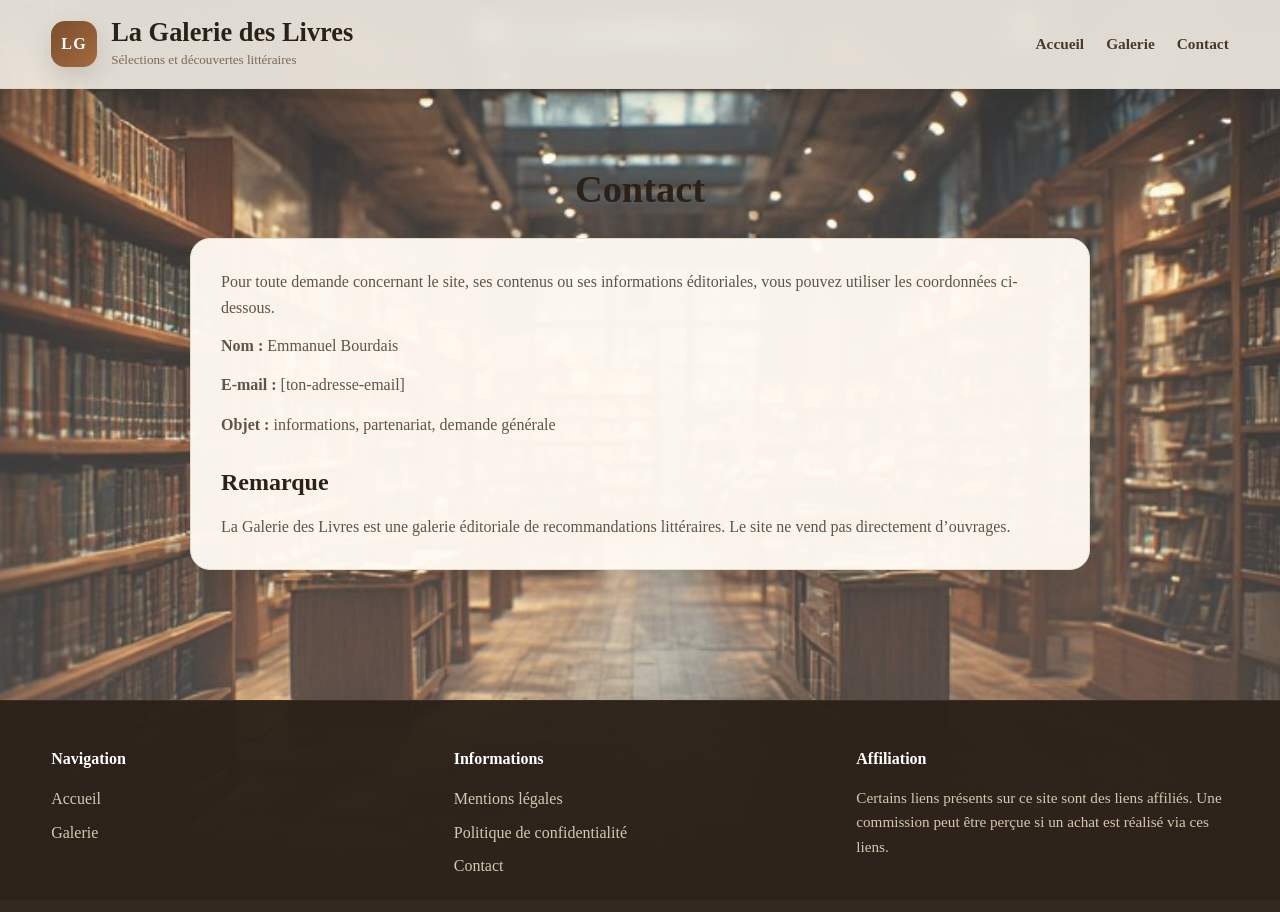
==== contact.html @ ba214885 "Premier envoi du site" ====
<!DOCTYPE html>
<html lang="fr">
<head>
  <meta charset="UTF-8">
  <meta name="viewport" content="width=device-width, initial-scale=1.0">
  <title>Contact | La Galerie des Livres</title>
  <meta name="description" content="Contactez La Galerie des Livres.">
  <link rel="stylesheet" href="style.css">
</head>
<body>

  <header class="header">
    <div class="container nav">
      <a href="index.html" class="brand-link" aria-label="Retour à l’accueil">
        <div class="brand">
          <div class="brand-mark">LG</div>
          <div class="brand-text">
            <h1 class="logo">La Galerie des Livres</h1>
            <p class="tagline">Sélections et découvertes littéraires</p>
          </div>
        </div>
      </a>

      <nav>
        <a href="index.html">Accueil</a>
        <a href="galerie.html">Galerie</a>
        <a href="contact.html">Contact</a>
      </nav>
    </div>
  </header>

  <main>
    <section class="container page-simple">
      <h2 class="section-title">Contact</h2>

      <div class="page-card">
        <p>
          Pour toute demande concernant le site, ses contenus ou ses informations éditoriales,
          vous pouvez utiliser les coordonnées ci-dessous.
        </p>

        <div class="contact-list">
          <p><strong>Nom :</strong> Emmanuel Bourdais</p>
          <p><strong>E-mail :</strong> [ton-adresse-email]</p>
          <p><strong>Objet :</strong> informations, partenariat, demande générale</p>
        </div>

        <h2>Remarque</h2>
        <p>
          La Galerie des Livres est une galerie éditoriale de recommandations littéraires.
          Le site ne vend pas directement d’ouvrages.
        </p>
      </div>
    </section>
  </main>

  <footer class="footer">
    <div class="container footer-grid">
      <div>
        <h4>Navigation</h4>
        <a href="index.html">Accueil</a>
        <a href="galerie.html">Galerie</a>
      </div>
      <div>
        <h4>Informations</h4>
        <a href="mentions-legales.html">Mentions légales</a>
        <a href="politique-confidentialite.html">Politique de confidentialité</a>
        <a href="contact.html">Contact</a>
      </div>
      <div>
        <h4>Affiliation</h4>
        <p>Certains liens présents sur ce site sont des liens affiliés. Une commission peut être perçue si un achat est réalisé via ces liens.</p>
      </div>
    </div>
  </footer>

</body>
</html>
---- style.css ----
* {
  margin: 0;
  padding: 0;
  box-sizing: border-box;
}

html {
  scroll-behavior: smooth;
}

body {
  font-family: "Georgia", "Times New Roman", serif;
  background:
    linear-gradient(rgba(243, 237, 227, 0.18), rgba(243, 237, 227, 0.30)),
    url("images/library-bg.jpg");
  background-size: cover;
  background-position: center;
  background-repeat: no-repeat;
  background-attachment: fixed;
  color: #1f1f1f;
  line-height: 1.6;
}

.container {
  width: min(1200px, 92%);
  margin: 0 auto;
}

.brand-link {
  text-decoration: none;
  color: inherit;
}

.header {
  background: rgba(248, 243, 234, 0.88);
  border-bottom: 1px solid #e0d6c7;
  position: sticky;
  top: 0;
  z-index: 1000;
  backdrop-filter: blur(12px);
  box-shadow: 0 8px 18px rgba(30, 24, 18, 0.05);
}

.nav {
  display: flex;
  justify-content: space-between;
  align-items: center;
  min-height: 88px;
  gap: 20px;
}

.brand {
  display: flex;
  align-items: center;
  gap: 14px;
}

.brand-mark {
  width: 46px;
  height: 46px;
  border-radius: 14px;
  background: linear-gradient(135deg, #7a4e2d, #a36a3f);
  color: #fff;
  display: grid;
  place-items: center;
  font-weight: 700;
  font-size: 1rem;
  letter-spacing: 0.08em;
  box-shadow: 0 10px 24px rgba(58, 39, 22, 0.15);
}

.brand-text {
  display: flex;
  flex-direction: column;
}

.logo {
  font-size: 1.65rem;
  font-weight: 700;
  color: #2a2118;
  line-height: 1.1;
}

.tagline {
  font-size: 0.82rem;
  color: #7b6958;
  margin-top: 2px;
}

nav {
  display: flex;
  gap: 22px;
  flex-wrap: wrap;
  align-items: center;
}

nav a {
  text-decoration: none;
  color: #4a3a2a;
  font-size: 0.96rem;
  font-weight: 600;
  transition: color 0.25s ease;
}

nav a:hover {
  color: #8b5e34;
}

.hero {
  padding: 100px 0 80px;
  text-align: center;
}

.hero-content {
  max-width: 840px;
  margin: 0 auto;
}

.eyebrow {
  display: inline-block;
  font-size: 0.84rem;
  text-transform: uppercase;
  letter-spacing: 0.12em;
  color: #8b5e34;
  font-weight: 700;
  margin-bottom: 14px;
}

.hero h2 {
  font-size: clamp(2.2rem, 4vw, 3.6rem);
  color: #2a2118;
  line-height: 1.15;
  margin-bottom: 18px;
}

.hero p {
  font-size: 1.08rem;
  color: #5e5145;
  max-width: 740px;
  margin: 0 auto 30px;
}

.hero-actions {
  display: flex;
  justify-content: center;
  gap: 14px;
  flex-wrap: wrap;
}

section {
  padding: 70px 0;
}

.section-title {
  text-align: center;
  font-size: clamp(1.9rem, 3vw, 2.5rem);
  color: #2b2118;
  margin-bottom: 18px;
  font-weight: 700;
}

.gallery-intro {
  text-align: center;
  max-width: 760px;
  margin: 0 auto 28px;
  color: #615548;
}

.btn {
  display: inline-block;
  padding: 12px 20px;
  background: #7a4e2d;
  color: #ffffff;
  text-decoration: none;
  border-radius: 12px;
  font-size: 0.95rem;
  font-weight: 600;
  transition: all 0.25s ease;
  box-shadow: 0 8px 20px rgba(58, 39, 22, 0.12);
  border: 1px solid transparent;
}

.btn:hover {
  background: #a36a3f;
  transform: translateY(-2px);
  box-shadow: 0 12px 24px rgba(58, 39, 22, 0.18);
}

.btn-secondary {
  background: rgba(255, 250, 243, 0.88);
  color: #5b4430;
  border-color: #dccbb5;
}

.btn-secondary:hover {
  background: rgba(255, 248, 240, 0.98);
  color: #4d3826;
}

.trust-strip {
  padding-top: 0;
}

.trust-grid {
  display: grid;
  grid-template-columns: repeat(3, 1fr);
  gap: 24px;
}

.trust-item {
  background: rgba(255, 250, 243, 0.92);
  border: 1px solid #e6dccb;
  border-radius: 20px;
  padding: 24px;
  box-shadow: 0 10px 24px rgba(40, 30, 20, 0.06);
}

.trust-item h3 {
  font-size: 1.08rem;
  margin-bottom: 10px;
  color: #2b2118;
}

.trust-item p {
  color: #5f5448;
}

.spotlight {
  padding-top: 10px;
}

.spotlight-card {
  display: grid;
  grid-template-columns: 1.2fr 0.8fr;
  gap: 28px;
  align-items: stretch;
  background: rgba(255, 250, 243, 0.92);
  border: 1px solid #e6dccb;
  border-radius: 24px;
  padding: 34px;
  box-shadow: 0 12px 30px rgba(40, 30, 20, 0.08);
}

.spotlight-text h2 {
  font-size: 2rem;
  line-height: 1.2;
  color: #2b2118;
  margin-bottom: 14px;
}

.spotlight-text p {
  color: #5f5448;
  margin-bottom: 20px;
}

.spotlight-visual {
  display: flex;
  align-items: center;
  justify-content: center;
}

.spotlight-box {
  width: 100%;
  min-height: 220px;
  border-radius: 22px;
  background: linear-gradient(135deg, rgba(122, 78, 45, 0.12), rgba(163, 106, 63, 0.24));
  border: 1px solid #dccbb5;
  display: grid;
  grid-template-columns: repeat(2, 1fr);
  gap: 12px;
  padding: 18px;
}

.spotlight-box span {
  background: rgba(255, 250, 243, 0.88);
  border-radius: 14px;
  display: grid;
  place-items: center;
  color: #5c4531;
  font-size: 0.92rem;
  font-weight: 600;
  text-align: center;
  padding: 10px;
}

.grid {
  display: grid;
  gap: 30px;
}

.featured {
  grid-template-columns: repeat(3, 1fr);
}

.gallery {
  grid-template-columns: repeat(4, 1fr);
}

.card {
  background: rgba(255, 250, 243, 0.96);
  border: 1px solid #e6dccb;
  border-radius: 20px;
  padding: 16px;
  box-shadow: 0 10px 25px rgba(40, 30, 20, 0.08);
  display: flex;
  flex-direction: column;
  height: 100%;
  transition: transform 0.28s ease, box-shadow 0.28s ease, border-color 0.28s ease;
}

.card:hover {
  transform: translateY(-6px);
  box-shadow: 0 18px 36px rgba(40, 30, 20, 0.15);
  border-color: #d9c8b1;
}

.card img {
  width: 100%;
  aspect-ratio: 2 / 3;
  object-fit: cover;
  display: block;
  border-radius: 14px;
  margin-bottom: 16px;
  background: #eee3d2;
}

.card h3 {
  font-size: 1.08rem;
  color: #2c2219;
  margin-bottom: 8px;
  line-height: 1.35;
}

.category {
  font-size: 0.8rem;
  text-transform: uppercase;
  color: #8b5e34;
  font-weight: 700;
  letter-spacing: 0.08em;
  margin-bottom: 10px;
}

.excerpt {
  font-size: 0.95rem;
  color: #5f5448;
  margin-bottom: 18px;
  flex-grow: 1;
}

.card .btn {
  width: 100%;
  text-align: center;
  margin-top: auto;
}

.selection-grid {
  display: grid;
  grid-template-columns: repeat(3, 1fr);
  gap: 24px;
}

.selection-block {
  background: rgba(255, 250, 243, 0.96);
  border: 1px solid #e6dccb;
  border-radius: 20px;
  padding: 26px;
  box-shadow: 0 10px 24px rgba(40, 30, 20, 0.06);
}

.selection-block h3 {
  font-size: 1.2rem;
  color: #2b2118;
  margin-bottom: 10px;
}

.selection-block p {
  color: #5f5448;
  font-size: 0.96rem;
}

.about-block {
  max-width: 900px;
  margin: 0 auto;
}

.catalog-tools {
  max-width: 980px;
  margin: 0 auto 10px;
}

.search-input {
  width: 100%;
  padding: 14px 16px;
  border: 1px solid #d8c8b4;
  border-radius: 14px;
  font-size: 0.96rem;
  background: rgba(255, 250, 243, 0.94);
  color: #2b2118;
  margin-bottom: 16px;
  outline: none;
}

.search-input:focus {
  border-color: #a36a3f;
  box-shadow: 0 0 0 4px rgba(163, 106, 63, 0.10);
}

.filter-buttons {
  display: flex;
  flex-wrap: wrap;
  gap: 10px;
}

.filter-btn {
  padding: 10px 14px;
  border: 1px solid #dccbb5;
  background: rgba(255, 250, 243, 0.92);
  color: #5a4330;
  border-radius: 999px;
  cursor: pointer;
  font-size: 0.9rem;
  font-family: inherit;
  font-weight: 600;
  transition: all 0.25s ease;
}

.filter-btn:hover,
.filter-btn.active {
  background: #7a4e2d;
  border-color: #7a4e2d;
  color: #fff;
}

.footer {
  margin-top: 60px;
  background: rgba(43, 33, 24, 0.96);
  color: #e7dac7;
  padding: 45px 0 25px;
  border-top: 1px solid #3b2d21;
}

.footer-grid {
  display: grid;
  grid-template-columns: repeat(3, 1fr);
  gap: 30px;
}

.footer h4 {
  font-size: 1rem;
  margin-bottom: 14px;
  color: #ffffff;
}

.footer a {
  display: block;
  text-decoration: none;
  color: #d6c6b2;
  margin-bottom: 8px;
  transition: color 0.25s ease;
}

.footer a:hover {
  color: #ffffff;
}

.footer p {
  color: #d8c6b0;
  font-size: 0.95rem;
}

.amazon-affiliation {
  text-align: center;
  font-size: 12px;
  color: #cbb89f;
  margin-top: 35px;
  padding-top: 20px;
  border-top: 1px solid rgba(255, 255, 255, 0.08);
}

.mt-40 {
  margin-top: 40px;
}

.center {
  text-align: center;
}

.page-simple {
  max-width: 900px;
}

.page-card {
  background: rgba(255, 250, 243, 0.96);
  border: 1px solid #e6dccb;
  border-radius: 20px;
  padding: 30px;
  box-shadow: 0 10px 24px rgba(40, 30, 20, 0.06);
}

.page-card h2 {
  font-size: 1.5rem;
  color: #2b2118;
  margin: 26px 0 12px;
}

.page-card h2:first-child {
  margin-top: 0;
}

.page-card p,
.page-card li {
  color: #5f5448;
}

.page-card ul {
  padding-left: 22px;
  margin-top: 10px;
}

.contact-list {
  display: grid;
  gap: 14px;
  margin-top: 12px;
}

@media (max-width: 1024px) {
  .gallery {
    grid-template-columns: repeat(2, 1fr);
  }

  .featured {
    grid-template-columns: repeat(2, 1fr);
  }

  .selection-grid,
  .footer-grid,
  .trust-grid {
    grid-template-columns: repeat(2, 1fr);
  }

  .spotlight-card {
    grid-template-columns: 1fr;
  }
}

@media (max-width: 768px) {
  .nav {
    flex-direction: column;
    justify-content: center;
    padding: 18px 0;
  }

  .brand {
    justify-content: center;
    text-align: center;
  }

  nav {
    justify-content: center;
    gap: 16px;
  }

  .hero {
    padding: 72px 0 56px;
  }

  section {
    padding: 55px 0;
  }

  .featured,
  .gallery,
  .selection-grid,
  .footer-grid,
  .trust-grid {
    grid-template-columns: 1fr;
  }

  .spotlight-card,
  .page-card {
    padding: 22px;
  }
}

@media (max-width: 480px) {
  body {
    font-size: 15px;
  }

  .container {
    width: 94%;
  }

  .logo {
    font-size: 1.35rem;
  }

  .tagline {
    font-size: 0.76rem;
  }

  .hero h2 {
    font-size: 2rem;
  }

  .hero p {
    font-size: 0.98rem;
  }

  .btn {
    padding: 11px 16px;
    font-size: 0.92rem;
  }

  .card {
    padding: 14px;
  }

  .brand-mark {
    width: 42px;
    height: 42px;
  }
}
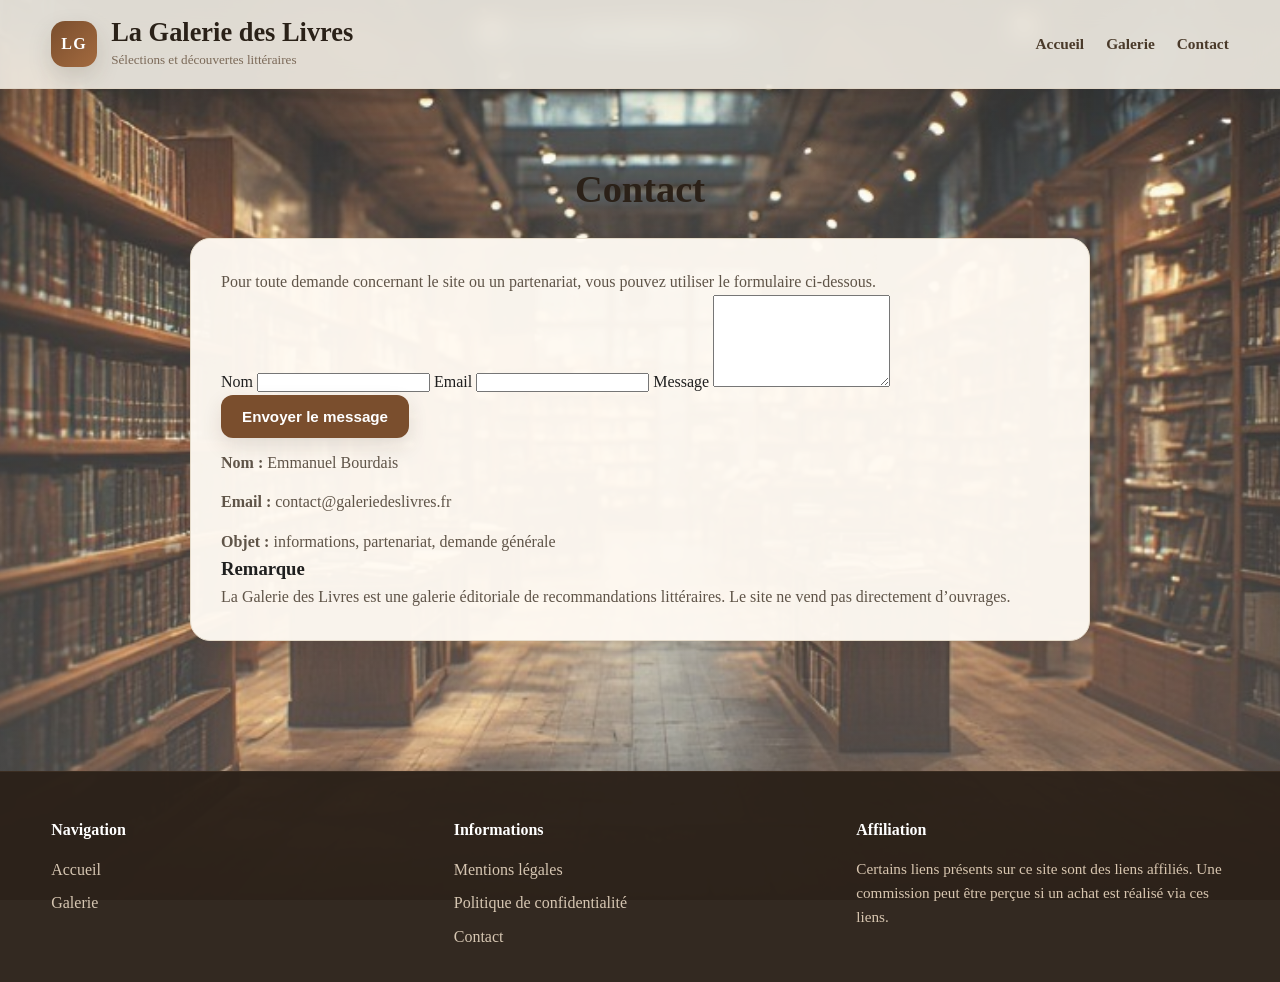
==== commit 10195ed3: "Premier envoi du site" ====
--- a/contact.html
+++ b/contact.html
@@ -1,78 +1,122 @@
 <!DOCTYPE html>
 <html lang="fr">
 <head>
-  <meta charset="UTF-8">
-  <meta name="viewport" content="width=device-width, initial-scale=1.0">
-  <title>Contact | La Galerie des Livres</title>
-  <meta name="description" content="Contactez La Galerie des Livres.">
-  <link rel="stylesheet" href="style.css">
+<meta charset="UTF-8">
+<meta name="viewport" content="width=device-width, initial-scale=1.0">
+<title>Contact | La Galerie des Livres</title>
+<meta name="description" content="Contactez La Galerie des Livres.">
+<link rel="stylesheet" href="style.css">
 </head>
+
 <body>
 
-  <header class="header">
-    <div class="container nav">
-      <a href="index.html" class="brand-link" aria-label="Retour à l’accueil">
-        <div class="brand">
-          <div class="brand-mark">LG</div>
-          <div class="brand-text">
-            <h1 class="logo">La Galerie des Livres</h1>
-            <p class="tagline">Sélections et découvertes littéraires</p>
-          </div>
-        </div>
-      </a>
+<header class="header">
+<div class="container nav">
 
-      <nav>
-        <a href="index.html">Accueil</a>
-        <a href="galerie.html">Galerie</a>
-        <a href="contact.html">Contact</a>
-      </nav>
-    </div>
-  </header>
+<a href="index.html" class="brand-link" aria-label="Retour à l’accueil">
+<div class="brand">
+<div class="brand-mark">LG</div>
 
-  <main>
-    <section class="container page-simple">
-      <h2 class="section-title">Contact</h2>
+<div class="brand-text">
+<h1 class="logo">La Galerie des Livres</h1>
+<p class="tagline">Sélections et découvertes littéraires</p>
+</div>
 
-      <div class="page-card">
-        <p>
-          Pour toute demande concernant le site, ses contenus ou ses informations éditoriales,
-          vous pouvez utiliser les coordonnées ci-dessous.
-        </p>
+</div>
+</a>
 
-        <div class="contact-list">
-          <p><strong>Nom :</strong> Emmanuel Bourdais</p>
-          <p><strong>E-mail :</strong> [ton-adresse-email]</p>
-          <p><strong>Objet :</strong> informations, partenariat, demande générale</p>
-        </div>
+<nav>
+<a href="index.html">Accueil</a>
+<a href="galerie.html">Galerie</a>
+<a href="contact.html">Contact</a>
+</nav>
 
-        <h2>Remarque</h2>
-        <p>
-          La Galerie des Livres est une galerie éditoriale de recommandations littéraires.
-          Le site ne vend pas directement d’ouvrages.
-        </p>
-      </div>
-    </section>
-  </main>
+</div>
+</header>
 
-  <footer class="footer">
-    <div class="container footer-grid">
-      <div>
-        <h4>Navigation</h4>
-        <a href="index.html">Accueil</a>
-        <a href="galerie.html">Galerie</a>
-      </div>
-      <div>
-        <h4>Informations</h4>
-        <a href="mentions-legales.html">Mentions légales</a>
-        <a href="politique-confidentialite.html">Politique de confidentialité</a>
-        <a href="contact.html">Contact</a>
-      </div>
-      <div>
-        <h4>Affiliation</h4>
-        <p>Certains liens présents sur ce site sont des liens affiliés. Une commission peut être perçue si un achat est réalisé via ces liens.</p>
-      </div>
-    </div>
-  </footer>
+<main>
+
+<section class="container page-simple">
+
+<h2 class="section-title">Contact</h2>
+
+<div class="page-card">
+
+<p>
+Pour toute demande concernant le site ou un partenariat,
+vous pouvez utiliser le formulaire ci-dessous.
+</p>
+
+<form action="https://api.web3forms.com/submit" method="POST" class="contact-form">
+
+<input type="hidden" name="access_key" value="3b38779c-bb97-48f7-a1e6-9303a2eedcf0">
+
+<input type="checkbox" name="botcheck" style="display:none;">
+
+<label>Nom</label>
+<input type="text" name="name" required>
+
+<label>Email</label>
+<input type="email" name="email" required>
+
+<label>Message</label>
+<textarea name="message" rows="6" required></textarea>
+
+<button type="submit" class="btn">Envoyer le message</button>
+
+</form>
+
+<div class="contact-list">
+
+<p><strong>Nom :</strong> Emmanuel Bourdais</p>
+
+<p><strong>Email :</strong> contact@galeriedeslivres.fr</p>
+
+<p><strong>Objet :</strong> informations, partenariat, demande générale</p>
+
+</div>
+
+<h3>Remarque</h3>
+
+<p>
+La Galerie des Livres est une galerie éditoriale de recommandations littéraires.
+Le site ne vend pas directement d’ouvrages.
+</p>
+
+</div>
+
+</section>
+
+</main>
+
+<footer class="footer">
+
+<div class="container footer-grid">
+
+<div>
+<h4>Navigation</h4>
+<a href="index.html">Accueil</a>
+<a href="galerie.html">Galerie</a>
+</div>
+
+<div>
+<h4>Informations</h4>
+<a href="mentions-legales.html">Mentions légales</a>
+<a href="politique-confidentialite.html">Politique de confidentialité</a>
+<a href="contact.html">Contact</a>
+</div>
+
+<div>
+<h4>Affiliation</h4>
+<p>
+Certains liens présents sur ce site sont des liens affiliés.
+Une commission peut être perçue si un achat est réalisé via ces liens.
+</p>
+</div>
+
+</div>
+
+</footer>
 
 </body>
 </html>
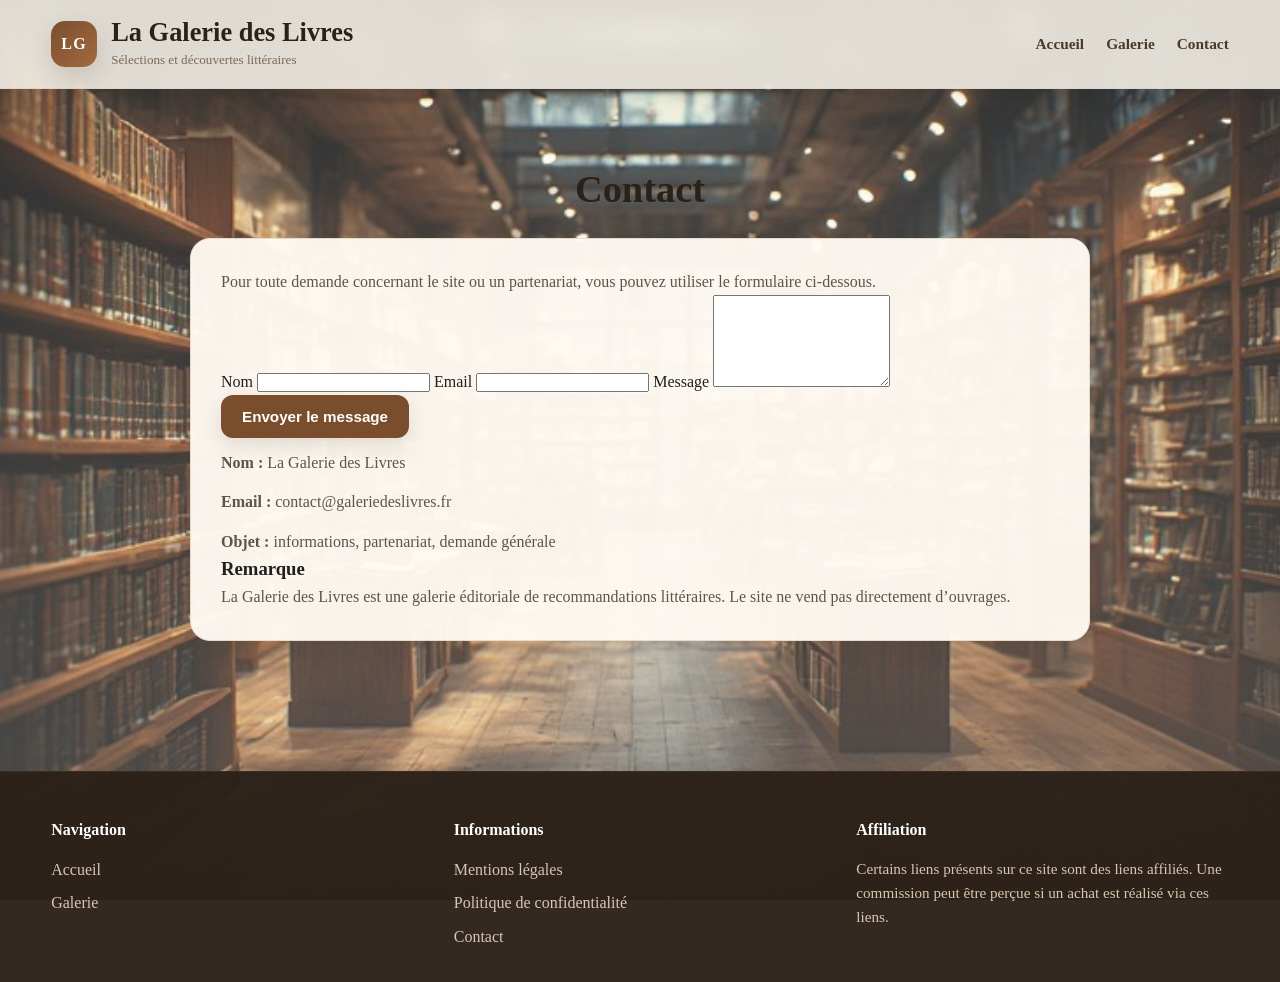
==== commit d059cf3d: "Premier envoi du site" ====
--- a/contact.html
+++ b/contact.html
@@ -68,7 +68,7 @@
 
 <div class="contact-list">
 
-<p><strong>Nom :</strong> Emmanuel Bourdais</p>
+<p><strong>Nom :</strong> La Galerie des Livres</p>
 
 <p><strong>Email :</strong> contact@galeriedeslivres.fr</p>
 
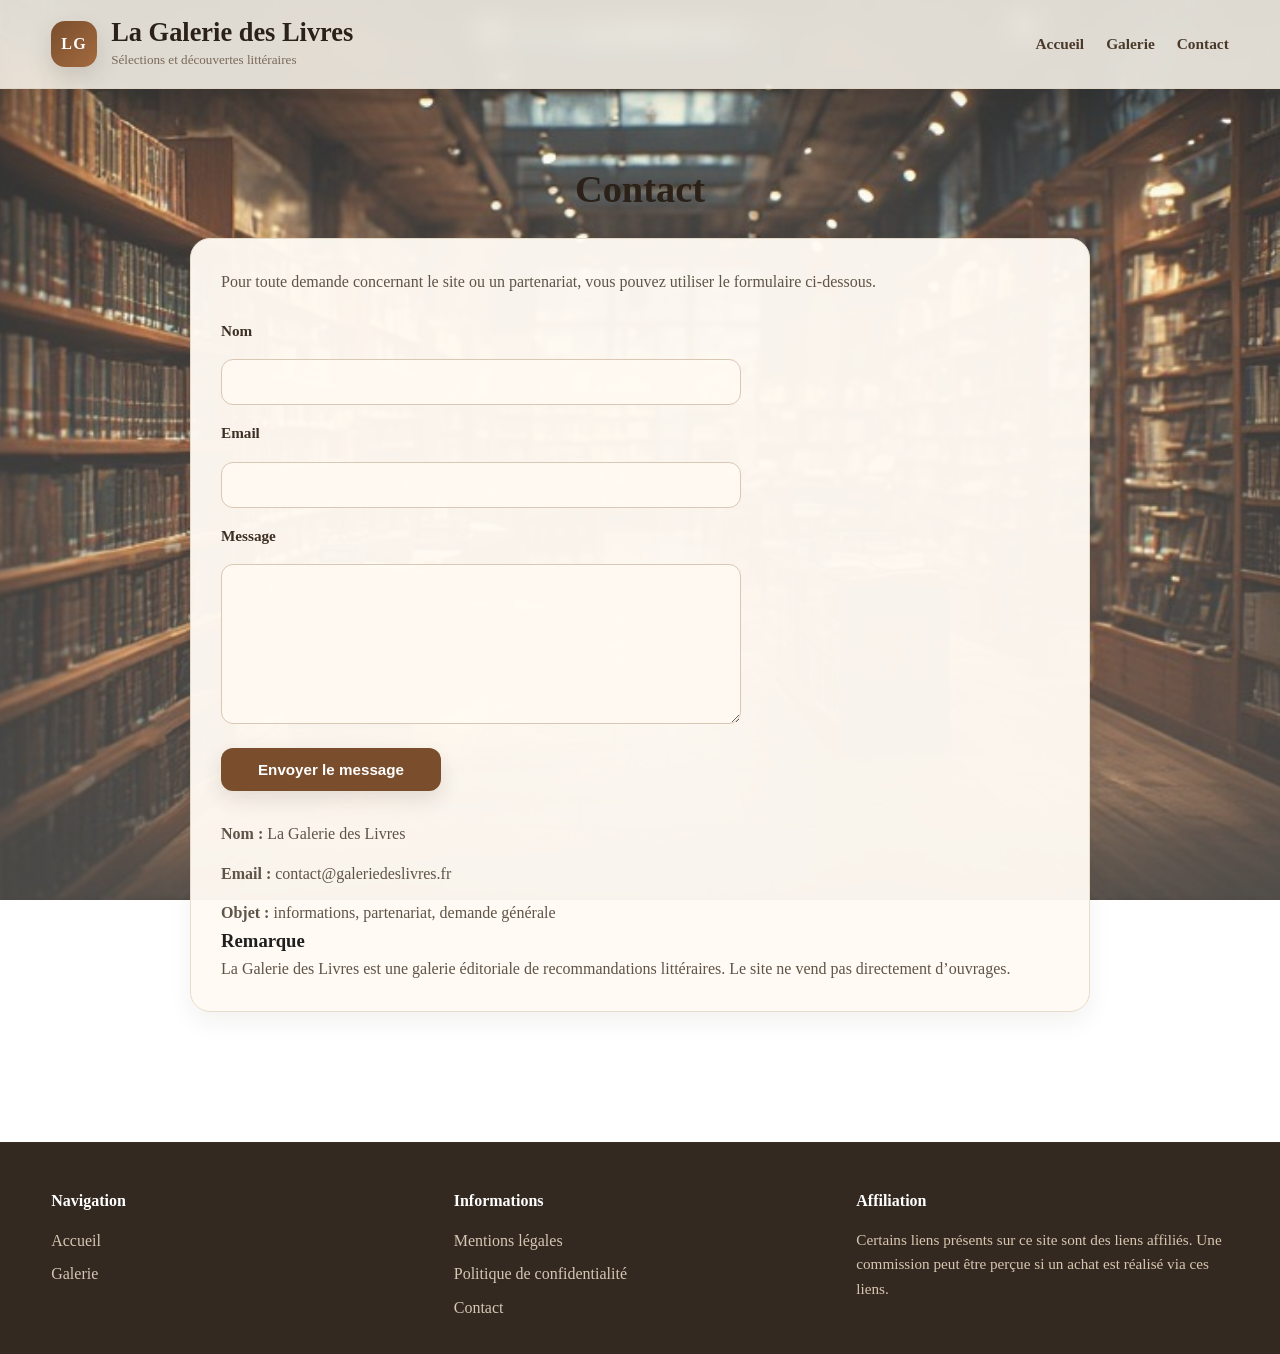
==== commit c43091ac: "Premier envoi du site" ====
--- a/contact.html
+++ b/contact.html
@@ -1,122 +1,104 @@
 <!DOCTYPE html>
 <html lang="fr">
 <head>
-<meta charset="UTF-8">
-<meta name="viewport" content="width=device-width, initial-scale=1.0">
-<title>Contact | La Galerie des Livres</title>
-<meta name="description" content="Contactez La Galerie des Livres.">
-<link rel="stylesheet" href="style.css">
+  <meta charset="UTF-8">
+  <meta name="viewport" content="width=device-width, initial-scale=1.0">
+  <title>Contact | La Galerie des Livres</title>
+  <meta name="description" content="Contactez La Galerie des Livres.">
+  <link rel="stylesheet" href="style.css">
 </head>
-
 <body>
 
-<header class="header">
-<div class="container nav">
+  <header class="header">
+    <div class="container nav">
 
-<a href="index.html" class="brand-link" aria-label="Retour à l’accueil">
-<div class="brand">
-<div class="brand-mark">LG</div>
+      <a href="index.html" class="brand-link" aria-label="Retour à l’accueil">
+        <div class="brand">
+          <div class="brand-mark">LG</div>
 
-<div class="brand-text">
-<h1 class="logo">La Galerie des Livres</h1>
-<p class="tagline">Sélections et découvertes littéraires</p>
-</div>
+          <div class="brand-text">
+            <h1 class="logo">La Galerie des Livres</h1>
+            <p class="tagline">Sélections et découvertes littéraires</p>
+          </div>
+        </div>
+      </a>
 
-</div>
-</a>
+      <nav>
+        <a href="index.html">Accueil</a>
+        <a href="galerie.html">Galerie</a>
+        <a href="contact.html">Contact</a>
+      </nav>
+    </div>
+  </header>
 
-<nav>
-<a href="index.html">Accueil</a>
-<a href="galerie.html">Galerie</a>
-<a href="contact.html">Contact</a>
-</nav>
+  <main>
+    <section class="container page-simple">
+      <h2 class="section-title">Contact</h2>
 
-</div>
-</header>
+      <div class="page-card">
+        <p>
+          Pour toute demande concernant le site ou un partenariat,
+          vous pouvez utiliser le formulaire ci-dessous.
+        </p>
 
-<main>
+        <form action="https://api.web3forms.com/submit" method="POST" class="contact-form">
+          <input type="hidden" name="access_key" value="3b38779c-bb97-48f7-a1e6-9303a2eedcf0">
+          <input type="checkbox" name="botcheck" style="display:none;">
 
-<section class="container page-simple">
+          <label for="name">Nom</label>
+          <input id="name" type="text" name="name" required>
 
-<h2 class="section-title">Contact</h2>
+          <label for="email">Email</label>
+          <input id="email" type="email" name="email" required>
 
-<div class="page-card">
+          <label for="message">Message</label>
+          <textarea id="message" name="message" rows="6" required></textarea>
 
-<p>
-Pour toute demande concernant le site ou un partenariat,
-vous pouvez utiliser le formulaire ci-dessous.
-</p>
+          <button type="submit" class="btn">Envoyer le message</button>
+        </form>
 
-<form action="https://api.web3forms.com/submit" method="POST" class="contact-form">
+        <div class="contact-list">
+          <p><strong>Nom :</strong> La Galerie des Livres</p>
+          <p><strong>Email :</strong> contact@galeriedeslivres.fr</p>
+          <p><strong>Objet :</strong> informations, partenariat, demande générale</p>
+        </div>
 
-<input type="hidden" name="access_key" value="3b38779c-bb97-48f7-a1e6-9303a2eedcf0">
+        <h3>Remarque</h3>
 
-<input type="checkbox" name="botcheck" style="display:none;">
+        <p>
+          La Galerie des Livres est une galerie éditoriale de recommandations littéraires.
+          Le site ne vend pas directement d’ouvrages.
+        </p>
+      </div>
+    </section>
+  </main>
 
-<label>Nom</label>
-<input type="text" name="name" required>
+  <footer class="footer">
+    <div class="container footer-grid">
 
-<label>Email</label>
-<input type="email" name="email" required>
+      <div>
+        <h4>Navigation</h4>
+        <a href="index.html">Accueil</a>
+        <a href="galerie.html">Galerie</a>
+      </div>
 
-<label>Message</label>
-<textarea name="message" rows="6" required></textarea>
+      <div>
+        <h4>Informations</h4>
+        <a href="mentions-legales.html">Mentions légales</a>
+        <a href="politique-confidentialite.html">Politique de confidentialité</a>
+        <a href="contact.html">Contact</a>
+      </div>
 
-<button type="submit" class="btn">Envoyer le message</button>
+      <div>
+        <h4>Affiliation</h4>
+        <p>
+          Certains liens présents sur ce site sont des liens affiliés.
+          Une commission peut être perçue si un achat est réalisé via ces liens.
+        </p>
+      </div>
 
-</form>
-
-<div class="contact-list">
-
-<p><strong>Nom :</strong> La Galerie des Livres</p>
-
-<p><strong>Email :</strong> contact@galeriedeslivres.fr</p>
-
-<p><strong>Objet :</strong> informations, partenariat, demande générale</p>
-
-</div>
-
-<h3>Remarque</h3>
-
-<p>
-La Galerie des Livres est une galerie éditoriale de recommandations littéraires.
-Le site ne vend pas directement d’ouvrages.
-</p>
-
-</div>
-
-</section>
-
-</main>
-
-<footer class="footer">
-
-<div class="container footer-grid">
-
-<div>
-<h4>Navigation</h4>
-<a href="index.html">Accueil</a>
-<a href="galerie.html">Galerie</a>
-</div>
-
-<div>
-<h4>Informations</h4>
-<a href="mentions-legales.html">Mentions légales</a>
-<a href="politique-confidentialite.html">Politique de confidentialité</a>
-<a href="contact.html">Contact</a>
-</div>
-
-<div>
-<h4>Affiliation</h4>
-<p>
-Certains liens présents sur ce site sont des liens affiliés.
-Une commission peut être perçue si un achat est réalisé via ces liens.
-</p>
-</div>
-
-</div>
-
-</footer>
+    </div>
+  </footer>
 
 </body>
 </html>
--- a/style.css
+++ b/style.css
@@ -620,4 +620,58 @@
     width: 42px;
     height: 42px;
   }
+}
+
+/* =========================
+   FORMULAIRE CONTACT
+========================= */
+
+.contact-form {
+  display: flex;
+  flex-direction: column;
+  gap: 16px;
+  margin-top: 24px;
+  max-width: 520px;
+}
+
+.contact-form label {
+  font-weight: 600;
+  color: #3d2f23;
+  font-size: 0.95rem;
+}
+
+.contact-form input,
+.contact-form textarea {
+  width: 100%;
+  padding: 13px 14px;
+  border: 1px solid #d8c8b4;
+  border-radius: 12px;
+  font-size: 0.95rem;
+  font-family: inherit;
+  background: rgba(255, 250, 243, 0.94);
+  color: #2b2118;
+  outline: none;
+  transition: all 0.25s ease;
+}
+
+.contact-form input:focus,
+.contact-form textarea:focus {
+  border-color: #a36a3f;
+  box-shadow: 0 0 0 4px rgba(163, 106, 63, 0.10);
+}
+
+.contact-form textarea {
+  resize: vertical;
+  min-height: 160px;
+}
+
+.contact-form .btn {
+  width: 220px;
+  margin-top: 8px;
+}
+
+.contact-list {
+  display: grid;
+  gap: 14px;
+  margin-top: 30px;
 }
